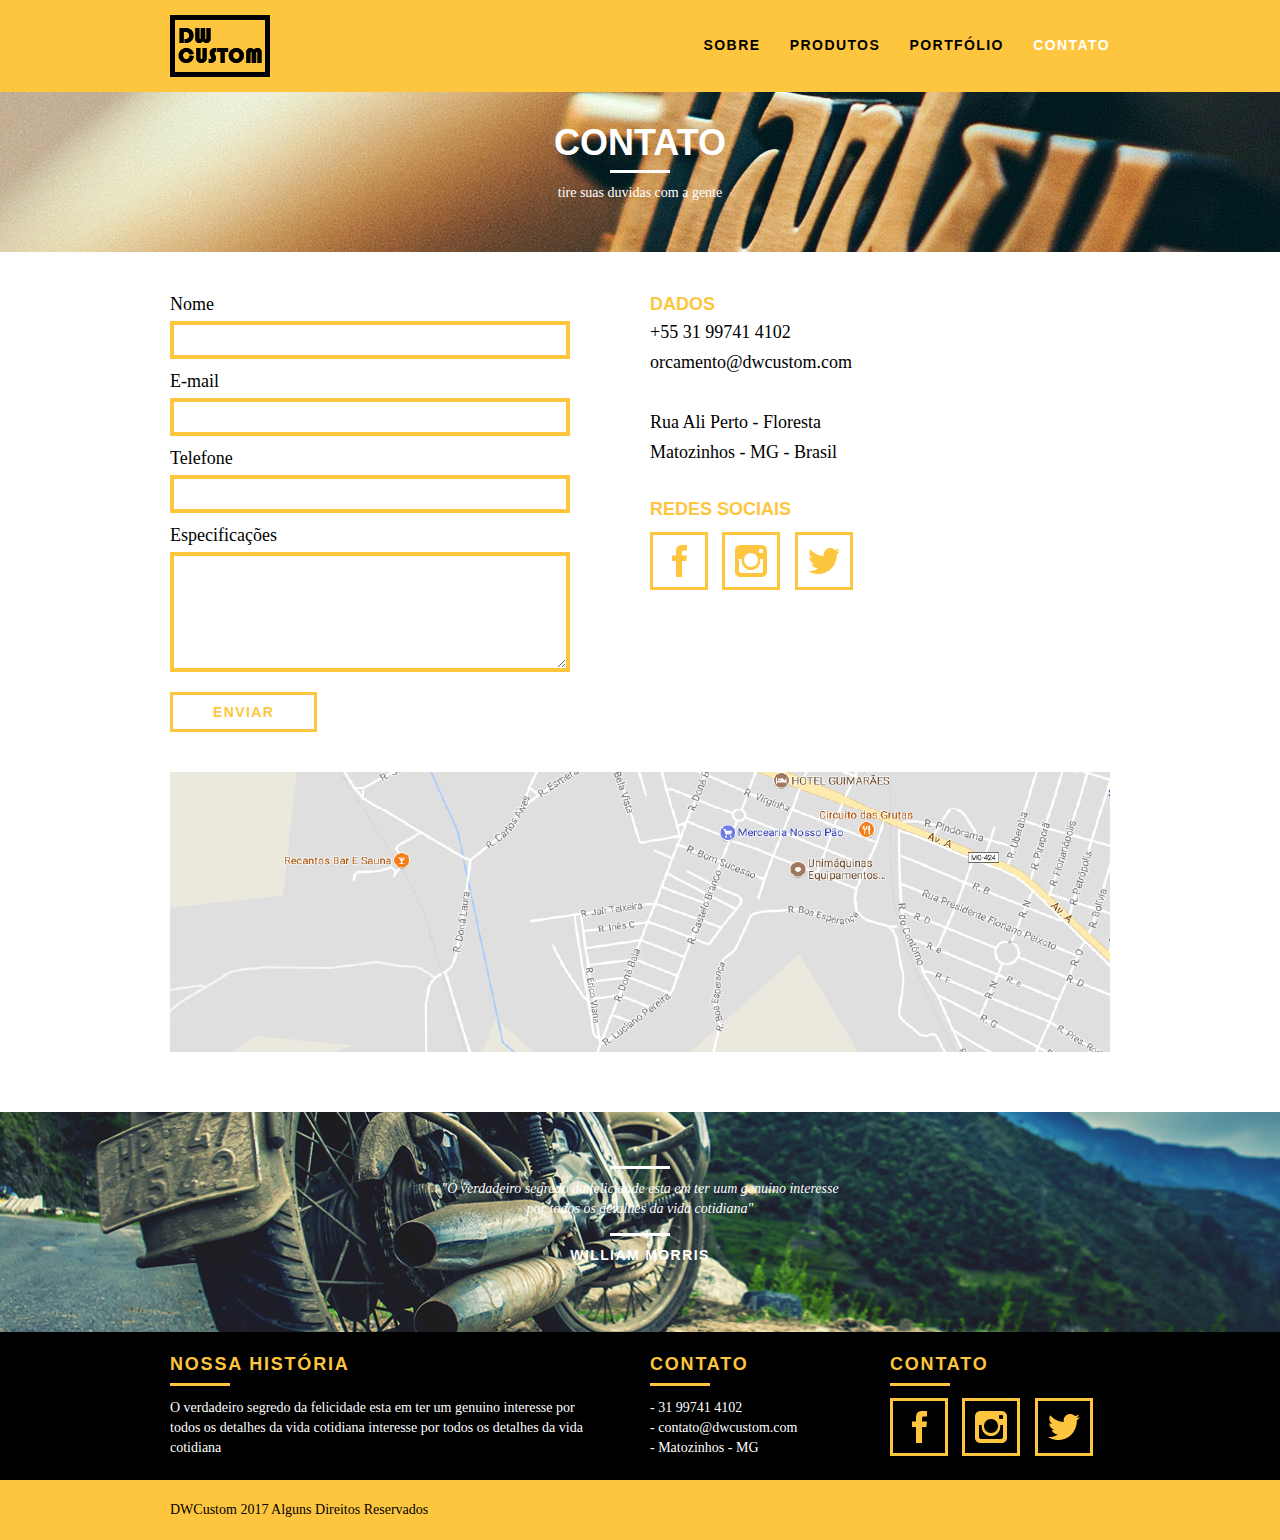
==== web/contato.html @ bcb13398 "Site Pronto" ====
<!DOCTYPE html>
<html lang="pt-br">
	<head>
		<meta charset="utf-8">
		<title>DW Custom - Contato</title>
		<link rel="stylesheet" href="css/normalize.css">
		<link rel="stylesheet" href="css/reset.css">
		<link rel="stylesheet" href="css/grid.css">
		<link rel="stylesheet" href="css/style.css">
		<link rel="stylesheet" href="css/contato.css">
		<link rel="stylesheet" href="css/responsivo.css">
	</head>
	<body>
		<!-- -->
		<header class="header">
			<div class="container">
				<a href="index.html" class="grid-4">
					<img src="img/dwcustom.png" alt="Dw Custom">
				</a>
				<nav class="grid-12 header_menu">
					<ul>
						<li><a href="sobre.html">Sobre</a></li>
						<li><a href="produtos.html">Produtos</a></li>
						<li><a href="portfolio.html">Portfólio</a></li>
						<li><a href="contato.html" class="menu_ativo">Contato</a></li>
					</ul>
				</nav>
			</div>
		</header>

		<section class="introducao-interna interna_contato">
			<div class="container">
				<h1>Contato</h1>
        <p>tire suas duvidas com a gente</p>
			</div>
		</section>

		<section class="contato container">
				<form class="grid-8 contato_form" action="index.html" method="post" id="form_orcamento">
					<label for="nome">Nome</label>
					<input type="text" id="nome">

					<label for="email">E-mail</label>
					<input type="text" id="email">

					<label for="telefone">Telefone</label>
					<input type="text" id="telefone">

					<label for="espec">Especificações</label>
					<textarea id="espec"></textarea>

					<button type="submit" class="btn btn-preto">Enviar</button>
				</form>
				<div class="contato_dados grid-8">
					<h3>Dados</h3>
					<span>+55 31 99741 4102</span>
					<span>orcamento@dwcustom.com</span>
					<span>Rua Ali Perto - Floresta</span>
					<span>Matozinhos - MG - Brasil</span>
					<h3>Redes Sociais</h3>

					<ul>
						<li><a href="http://facebook.com" target="_blank"><img src="img/redes-sociais/facebook.png" alt="facebook"></a></li>
						<li><a href="http://instagram.com" target="_blank"><img src="img/redes-sociais/instagram.png" alt="facebook"></a></li>
						<li><a href="http://twitter.com" target="_blank"><img src="img/redes-sociais/twitter.png" alt="facebook"></a></li>

					</ul>
				</div>
		</section>

		<section class="container contato_mapa">
			<a href="http://google.com" target="_blank" class="grid-16"><img src="img/endereco-dwcustom.jpg" alt="Endereço da DW Custom"></a>
		</section>


		<section class="quebra">
			<blockquote class="quote-externo container">
				<p>"O verdadeiro segredo da felicidade esta em ter uum genuino interesse por todos os detalhes da vida cotidiana"</p>
				<cite>WILLIAM MORRIS</cite>
			</blockquote>
		</section>

		<footer>
			<div class="footer">
				<div class="container">

					<div class="grid-8 footer_historia">
						<h3>Nossa História</h3>
						<p>O verdadeiro segredo da felicidade esta em ter um genuino
							 interesse por todos os detalhes da vida cotidiana
							 interesse por todos os detalhes da vida cotidiana</p>
					</div>

					<div class="grid-4 footer_contato">
						<h3>Contato</h3>
						<ul>
							<li>- 31 99741 4102</li>
							<li>- contato@dwcustom.com</li>
							<li>- Matozinhos - MG</li>
						</ul>
					</div>

					<div class="grid-4 footer_redes">
						<h3>Contato</h3>
						<ul>
							<li><a href="http://facebook.com" target="_blank"><img src="img/redes-sociais/facebook.png" alt="facebook"></a></li>
							<li><a href="http://instagram.com" target="_blank"><img src="img/redes-sociais/instagram.png" alt="facebook"></a></li>
							<li><a href="http://twitter.com" target="_blank"><img src="img/redes-sociais/twitter.png" alt="facebook"></a></li>

						</ul>
					</div>
				</div>
			</div>
			<div class="copy">
				<div class="container">
					<p class="grid-16">DWCustom 2017 Alguns Direitos Reservados</p>
				</div>

			</div>
		</footer>


	</body>
</html>
---- web/css/grid.css ----
*, *:before, *:after {
  -webkit-box-sizing: border-box;
  -moz-box-sizing: border-box;
  box-sizing: border-box;
}

.container {
	width: 960px;
	margin: 0 auto;
	padding: 0px;
	position: relative;
}

.container:after, .container:before {
	content: " ";
	display: table;
}

.container:after {
	clear: both;
}

.grid-1, .grid-2, .grid-3, .grid-4, .grid-5, .grid-6, .grid-7, .grid-8, .grid-9, .grid-10, .grid-11, .grid-12, .grid-13, .grid-14, .grid-15, .grid-16, .grid-1-3 {
	float: left;
	margin-left: 10px;
	margin-right: 10px;
}

.grid-1 	{width: 40px;}
.grid-2 	{width: 100px;}
.grid-3 	{width: 160px;}
.grid-4 	{width: 220px;}
.grid-5 	{width: 280px;}
.grid-6 	{width: 340px;}
.grid-7 	{width: 400px;}
.grid-8 	{width: 460px;}
.grid-9 	{width: 520px;}
.grid-10 	{width: 580px;}
.grid-11 	{width: 640px;}
.grid-12 	{width: 700px;}
.grid-13 	{width: 760px;}
.grid-14 	{width: 820px;}
.grid-15 	{width: 880px;}
.grid-16 	{width: 940px;}
.grid-1-3	{width: 300px;}

@media only screen and (min-width: 768px) and (max-width: 959px) {

  .container {
  	width: 768px;
  }

  .grid-1 	{width: 28px;}
  .grid-2 	{width: 76px;}
  .grid-3 	{width: 124px;}
  .grid-4 	{width: 172px;}
  .grid-5 	{width: 220px;}
  .grid-6 	{width: 268px;}
  .grid-7 	{width: 316px;}
  .grid-8 	{width: 364px;}
  .grid-9 	{width: 412px;}
  .grid-10 	{width: 460px;}
  .grid-11 	{width: 508px;}
  .grid-12 	{width: 556px;}
  .grid-13 	{width: 604px;}
  .grid-14 	{width: 652px;}
  .grid-15 	{width: 700px;}
  .grid-16 	{width: 748px;}
  .grid-1-3	{width: 236px;}

}

@media only screen and (max-width: 767px) {
  .container {
  	width: 300px;
  }

  .grid-1, .grid-2, .grid-3, .grid-4, .grid-5, .grid-6, .grid-7, .grid-8, .grid-9, .grid-10, .grid-11, .grid-12, .grid-13, .grid-14, .grid-15, .grid-16, .grid-1-3 {
    width: 300px;
    margin: 0 0 20px 0;
    float: none;
  }
}
---- web/css/style.css ----
/* Estilos Gerais */

body {
	font-family: Arial, Helvetica, sans-serif;
}

p {
	font-family: Georgia, "Times New Roman", serif;
	font-size: 14px;
	line-height: 20px;
}

img {
	display: block;
	max-width: 100%;
}

.btn {
	border: 3px solid #fec63e;
	padding: 10px 30px;
	color: #fec63e;
	font-size: 14px;
	line-height: 20px;
	text-transform: uppercase;
	font-weight: bold;
	letter-spacing: .1em;
}

.btn:hover {
	color: #fff;
	border-color: #fff;
}

.btn.btn-preto:hover {
	color: #000;
	border-color: #000;
}

.subtitulo {
	font-size: 24px;
	line-height: 30px;
	font-weight: bold;
	letter-spacing: .1em;
	color: #000;
	text-transform: uppercase;
	text-align: center;
	margin-bottom: 40px;
}

.subtitulo:after {
	content: "";
	display: block;
	width: 60px;
	height: 3px;
	background: #000;
	margin: 8px auto;
}

.subtitulo-interno {
	font-size: 24px;
	line-height: 30px;
	font-weight: bold;
	letter-spacing: .1em;
	color: #000;
	text-transform: uppercase;
	margin-bottom: 20px;
}

.subtitulo-interno:after {
	content: "";
	display: block;
	width: 60px;
	height: 3px;
	background: #000;
	margin: 8px 0;
}

/* Header */

.header {
	position: fixed;
	top: 0;
	width: 100%;
	background: #fec63e; /* Amarelo */
	padding: 15px 0;
	z-index: 10;
}

.header_menu {
	text-align: right;
}

.header_menu ul li {
	display: inline-block;
	margin-left: 25px;
	margin-top: 20px;
}

.header_menu ul li a {
	color: #000;
	font-weight: bold;
	text-transform: uppercase;
	letter-spacing: .1em;
	font-size: 14px;
	line-height: 20px;
	padding: 10px 0;
}

.header_menu ul li a:hover {
	color: #FFF;
}

.header_menu ul li a.menu_ativo {
	color: #FFF;
}

/* Introdução */

.introducao {
	width: 100%;
	height: 380px;
	background: url("../img/bg.jpg") no-repeat center;
	background-size: cover;
	margin-top: 92px;
	text-align: center;
	padding-top: 80px;
}

.introducao h1 {
	font-size: 48px;
	color: #FFF;
	font-weight: bold;
	text-transform: uppercase;
}

.quote-externo {
	max-width: 320px;
	margin: 0 auto;
	margin-bottom: 40px;
	color: white;
}

.quote-externo p {
	font-style: italic;
}

.quote-externo p:before, .quote-externo p:after {
	content: "";
	display: block;
	width: 60px;
	height: 3px;
	background: #fff;
	margin: 14px auto 10px auto;
}

.quote-externo cite {
	font-style: normal;
	font-weight: bold;
	font-size: 14px;
	letter-spacing: .1em;
}

/*Introducao Interna*/

.introducao-interna {
	width: 100%;
	margin-top: 92px;
	height: 160px;
	background-size: cover;
	text-align: center;
	color: #fff;
	padding-top: 30px;
}

.introducao-interna h1 {
	font-size: 36px;
	font-weight: bold;
	text-transform: uppercase;
}

.introducao-interna h1:after {
	content: "";
	display: block;
	width: 60px;
	height: 3px;
	background: #fff;
	margin: 6px auto 10px auto;
}


/*Produtos*/

.produtos {
	padding: 60px 0;
}

.produtos_lista li{
	background: #fec63e;
	text-align: center;
}

.produtos_lista li img{
	margin: 0 auto;
}

.produtos_lista li h3{
	font-weight: bold;
	font-size: 18px;
	line-height: 25px;
	text-transform: uppercase;
	letter-spacing: .1em;
	margin-top: 20px;
}

.produtos_lista li h3:after{
	content: "";
	display: block;
	width: 60px;
	height: 3px;
	background: #000;
	margin: 2px auto;
}

.produtos_lista li p {
	padding: 10px 20px 20px 20px;
}

.produto_icone {
	background: #000;
	padding: 20px;
}

.call {
	padding-top: 40px;
	text-align: center;
	clear: both;
}

.call p{
	margin-bottom: 20px;
}

/*Portfólio*/

.portfolio {
	width: 100%;
	background: #000;
	padding: 40px 0;
}

.portfolio .subtitulo {
	color: #fec63e;
}

.portfolio .subtitulo:after {
	background: #fec63e;
}

.portfolio_lista li:last-child {
	margin-top: 20px;
}

.portfolio .call p {
	color: #fff;
}

/*Qualidade*/

.qualidade {
	padding: 60px 0;
}

.qualidade:after {
	content: "";
	width: 634px;
	height: 83px;
	display: block;
	background: url("../img/linhas.png") no-repeat center;
	position: absolute;
	top: 209px;
	right: 162px;
	z-index: -1;
}

.qualidade img{
	margin: 0 auto;
}

.qualidade_lista {
	padding-top: 20px;
	overflow: auto; /* clear-fix */
}

.qualidade_lista li {
	text-align: center;
	padding: 0 40px;
}

.qualidade_lista li h3{
	font-weight: bold;
	font-size: 18px;
	line-height: 25px;
	text-transform: uppercase;
	letter-spacing: .1em;
	margin-top: 20px;
}

.qualidade_lista li h3:after{
	content: "";
	display: block;
	width: 60px;
	height: 3px;
	background: #000;
	margin: 6px auto;
}

/*Quebra*/

.quebra {
	width: 100%;
	height: 220px;
	background: url("../img/bg-footer.jpg") no-repeat center;
	background-size: cover;
	text-align: center;
	padding-top: 40px;
}

.quebra .quote-externo {
	max-width: 400px;
}

/*Footer*/

.footer {
	width: 100%;
	background: #000;
	color: #fff;
	padding: 20px 0;
}

.footer h3 {
	font-size: 18px;
	line-height: 25px;
	color: #fec63e;
	text-transform: uppercase;
	letter-spacing: .1em;
	font-weight: bold;
}

.footer h3:after {
	content: "";
	display: block;
	width: 60px;
	height: 3px;
	background: #fec63e;
	margin: 6px 0 12px 0;
}

.footer_historia {
	padding-right: 40px;
}

.footer_contato ul li {
	font-size: 14px;
	line-height: 20px;
	font-family: Georgia, "Times New Roman", serif;
}

.footer_redes ul li {
	display: inline-block;
	margin-right: 10px;
}

.footer_redes ul li a {
	border: 3px solid #fec63e;
	display: block;
	padding: 10px;
}

.footer_redes ul li a:hover {
	border-color: #fff;
}

.copy {
	width: 100%;
	background: #fec63e;
	padding: 20px 0;
}
---- web/css/contato.css ----
.interna_contato {

	background: url("../img/bg-contato.jpg") no-repeat center;
	background-size: cover;

}

/*Orçamento*/

.contato {
	padding: 40px 0;
}


.contato_form {
	padding-right: 60px;
}

.contato_form label{
	display: block;
	font-family: Georgia, "Times New Roman", serif;
	font-size: 18px;
	line-height: 25px;
	margin-bottom: 4px;
}

.contato_form input {
	display: block;
	width: 100%;
	border: 4px solid #fec63e;
	background: none;
	padding: 7px 10px;
	margin-bottom: 10px;
	outline: none;
	font-size: 14px;
	font-family: Georgia, "Times New Roman", serif;
}

.contato_form textarea {
	display: block;
	width: 100%;
	height: 120px;
	border: 4px solid #fec63e;
	background: none;
	padding: 7px 10px;
	margin-bottom: 20px;
	outline: none;
	font-size: 14px;
	font-family: Georgia, "Times New Roman", serif;
}

.contato_form button {
	padding: 7px 40px;
	background: none;
}

.orcamento_dados {
	color: #fff;
}

.contato_dados h3 {
	font-size: 18px;
	text-transform: uppercase;
	color: #fec63e;
	line-height: 25px;
	font-weight: bold;
}

.contato_dados span {
	display: block;
	font-size: 18px;
	line-height: 30px;
	font-family: Georgia, "Times New Roman", serif;

}

.contato_dados span:nth-of-type(even) {
	margin-bottom: 30px;
}


.contato_dados ul {
	margin-top: 10px;
}

.contato_dados ul li {
	display: inline-block;
	margin-right: 10px;
}

.contato_dados ul li a {
	border: 3px solid #fec63e;
	display: block;
	padding: 10px;
}

.contato_dados ul li a:hover {
	border-color: #000;
}


.contato_mapa {
	margin-bottom: 60px;
}
---- web/css/responsivo.css ----
/*Estilo para Tablets*/


@media only screen and (min-width: 768px) and (max-width: 959px) {

/*Qualidade_home */

  .qualidade:after {
    right: 66px;
  }

  .qualidade_lista li {
  	padding: 0 10px;
  }

/* Footer */

  .footer_redes ul li a {
  	border: 3px solid #fec63e;
  	display: block;
  	padding: 6px;
  }

  .footer_redes ul li a img{
  	width: 26px;
    height: 26px;
  }

/*Produtos*/
  .produto_item h2 {
  	top: -150px;
  	margin-bottom: -56px;
  }

  .produto_icone {
  	padding: 41px 0;
  }

  .produto_info p{
  	font-size: 14px;
  	line-height: 20px;
  	height: 122px;
  	padding: 20px 30px;
  }

  .produto_info ul li {
  	width: 181px;
  	height: 49px;
  }

}

/*Final do Estilo para Tablet */


/*Estilo para Smartphone*/
@media only screen and (max-width: 767px) {

  /*Header*/

  .header {
    position: relative;
  }

  .header img{
    margin: 0 auto 10px auto;
    padding-bottom: 0px;
  }

  .header_menu{
    text-align: center;
  }

  .header_menu ul li {
    margin: 5px;
  }
  .header_menu ul li a {
    border: 4px solid #000;
    width: 136px;
    display: block;
    float: left;
  }

  .header_menu ul li a:hover {
    border-color: #fff;
  }

  .header_menu ul li a.menu_ativo {
  	border-color: #FFF;
  }


  /* Introdução */
  .introducao {
    margin-top: 0px;
    padding-top: 40px;
    background: url("../img/bg-mobile.jpg") no-repeat center;
  	background-size: cover;
  }

  .introducao h1 {
  	font-size: 36px;
  }
/* Introdução Interna */

  .introducao-interna {
  	margin-top: 0px;
  }

/*Call*/
  .call {
  	padding-top: 10px;

  }
/*Qualidade*/
  .qualidade:after {
    display: none;
  }

/*Missão*/
  .missao_sobre p {
    font-size: 14px;
    line-height: 20px;
  	padding-right: 0px;
  }

  .missao_sobre ul li {
    font-size: 14px;
    line-height: 25px;
  }

/*Produtos*/
    .produto_item h2 {
    	top: -100px;
    	margin-bottom: -68px;
    }

    .produto_icone {
    	padding: 41px 0;
    }

    .produto_info p{
    	font-size: 14px;
    	line-height: 20px;
      height: auto;
    	padding: 20px 30px;
    }

    .produto_info ul li {
    	width: 149px;
    	height: 49px;
      font-size: 14px;
      line-height: 20px;
      padding-top: 14px;
    }

    .form {
    	padding-right: 0px;
    }

    .orcamento_dados ul {
    	padding-right: 0px;
    }

/*Contato*/
  .contato_form {
  	padding-right: 0px;
    margin-bottom: 20px;
  }
}
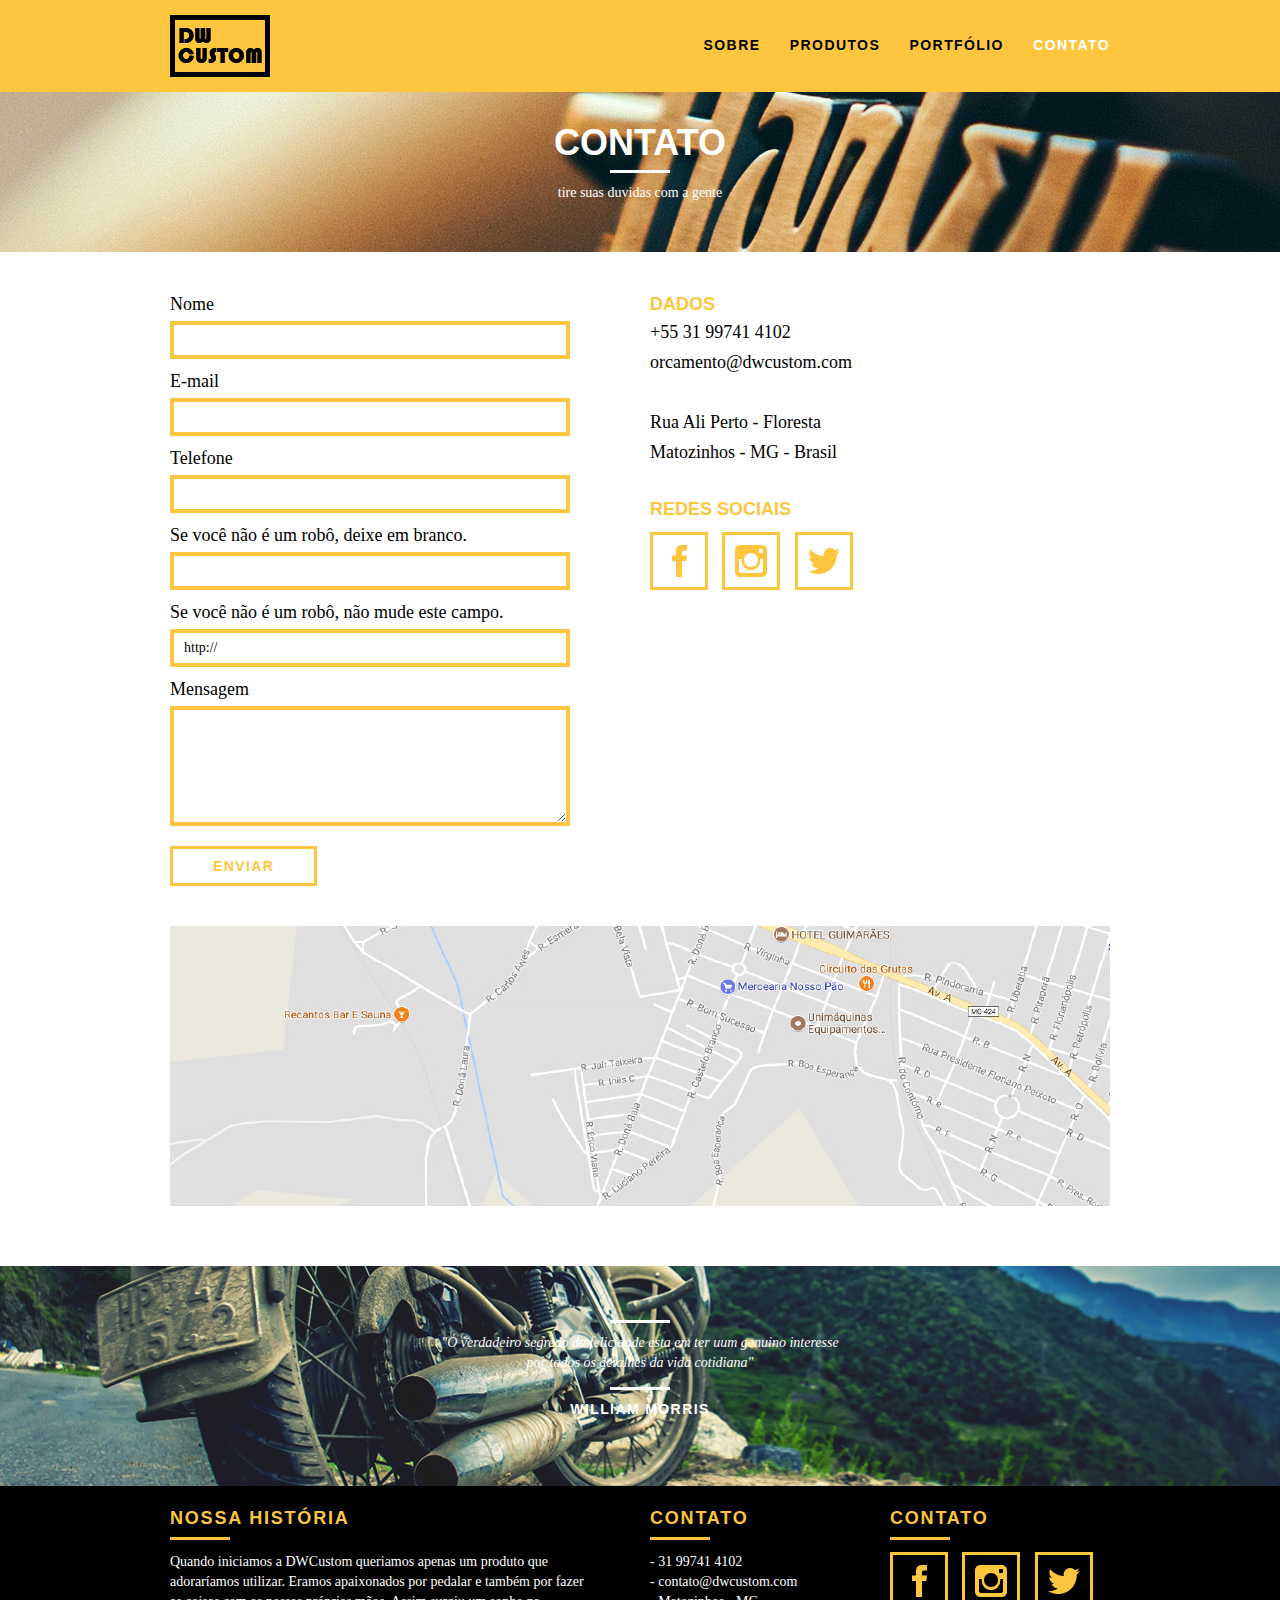
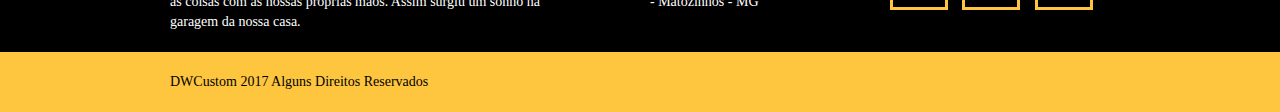
==== commit 7adb528c: "Otimização para SEO" ====
--- a/web/contato.html
+++ b/web/contato.html
@@ -2,13 +2,26 @@
 <html lang="pt-br">
 	<head>
 		<meta charset="utf-8">
-		<title>DW Custom - Contato</title>
+		<title>DW Custom - Contato - 31 99741-4102</title>
+		<meta name="description" content="Compre sua moto personalizada na DWCustom. Possuímos modelos trail, Speed e Custom">
+
+		<meta name="og:type" content="website" />
+		<meta name="og:title" content="DW Custom - Contato - 31 99741-4102"/>
+		<meta name="og:description" content="Compre sua moto personalizada na DWCustom. Possuímos modelos trail, Speed e Custom"/>
+		<meta name="og:url" content="http://dwcustom.com.br/contato" />
+		<meta name="og:image" content="http://dwcustom.com.br/img/og-image.png">
+
+		<meta name="viewport" content="width=device-width, initial-scale=1">
+
+		<link rel="shortcut icon" href="favicon.ico">
+
 		<link rel="stylesheet" href="css/normalize.css">
 		<link rel="stylesheet" href="css/reset.css">
 		<link rel="stylesheet" href="css/grid.css">
 		<link rel="stylesheet" href="css/style.css">
 		<link rel="stylesheet" href="css/contato.css">
 		<link rel="stylesheet" href="css/responsivo.css">
+		<script type="text/javascript" src="js/libs/modernizr.custom.45655.js"></script>
 	</head>
 	<body>
 		<!-- -->
@@ -35,21 +48,24 @@
 			</div>
 		</section>
 
-		<section class="contato container">
-				<form class="grid-8 contato_form" action="index.html" method="post" id="form_orcamento">
+		<section class="contato container animar">
+				<form action="enviar.php" method="post" name="form" class="formphp grid-8 contato_form">
 					<label for="nome">Nome</label>
-					<input type="text" id="nome">
+					<input id="nome" name="nome" type="text">
+					<label for="email">E-mail</label>
+					<input id="email" name="email" type="text">
+					<label for="telefone">Telefone</label>
+					<input id="telefone" name="telefone" type="text">
 
-					<label for="email">E-mail</label>
-					<input type="text" id="email">
+					<label class="nao-aparece">Se você não é um robô, deixe em branco.</label>
+					<input type="text" class="nao-aparece" name="leaveblank">
+					<label class="nao-aparece">Se você não é um robô, não mude este campo.</label>
+					<input type="text" class="nao-aparece" name="dontchange" value="http://" >
 
-					<label for="telefone">Telefone</label>
-					<input type="text" id="telefone">
+					<label for="mensagem">Mensagem</label>
+					<textarea name="mensagem" id="mensagem"></textarea>
 
-					<label for="espec">Especificações</label>
-					<textarea id="espec"></textarea>
-
-					<button type="submit" class="btn btn-preto">Enviar</button>
+					<button id="enviar" name="enviar" type="submit" class="btn btn-preto">Enviar</button>
 				</form>
 				<div class="contato_dados grid-8">
 					<h3>Dados</h3>
@@ -86,9 +102,7 @@
 
 					<div class="grid-8 footer_historia">
 						<h3>Nossa História</h3>
-						<p>O verdadeiro segredo da felicidade esta em ter um genuino
-							 interesse por todos os detalhes da vida cotidiana
-							 interesse por todos os detalhes da vida cotidiana</p>
+						<p>Quando iniciamos a DWCustom queriamos apenas um produto que adoraríamos utilizar. Eramos apaixonados por pedalar e também por fazer as coisas com as nossas próprias mãos. Assim surgiu um sonho na garagem da nossa casa.</p>
 					</div>
 
 					<div class="grid-4 footer_contato">
@@ -118,7 +132,11 @@
 
 			</div>
 		</footer>
-
+		<!-- Java script -->
+		<script type="text/javascript" src="js/libs/jquery-3.2.1.min.js"></script>
+		<script type="text/javascript" src="js/plugins.js"></script>
+		<script type="text/javascript" src="js/main.js"></script>
+		<!-- Java script -->
 
 	</body>
 </html>
--- a/web/css/style.css
+++ b/web/css/style.css
@@ -256,7 +256,7 @@
 	background: #fec63e;
 }
 
-.portfolio_lista li:last-child {
+.portfolio_lista div:last-of-type {
 	margin-top: 20px;
 }
 
